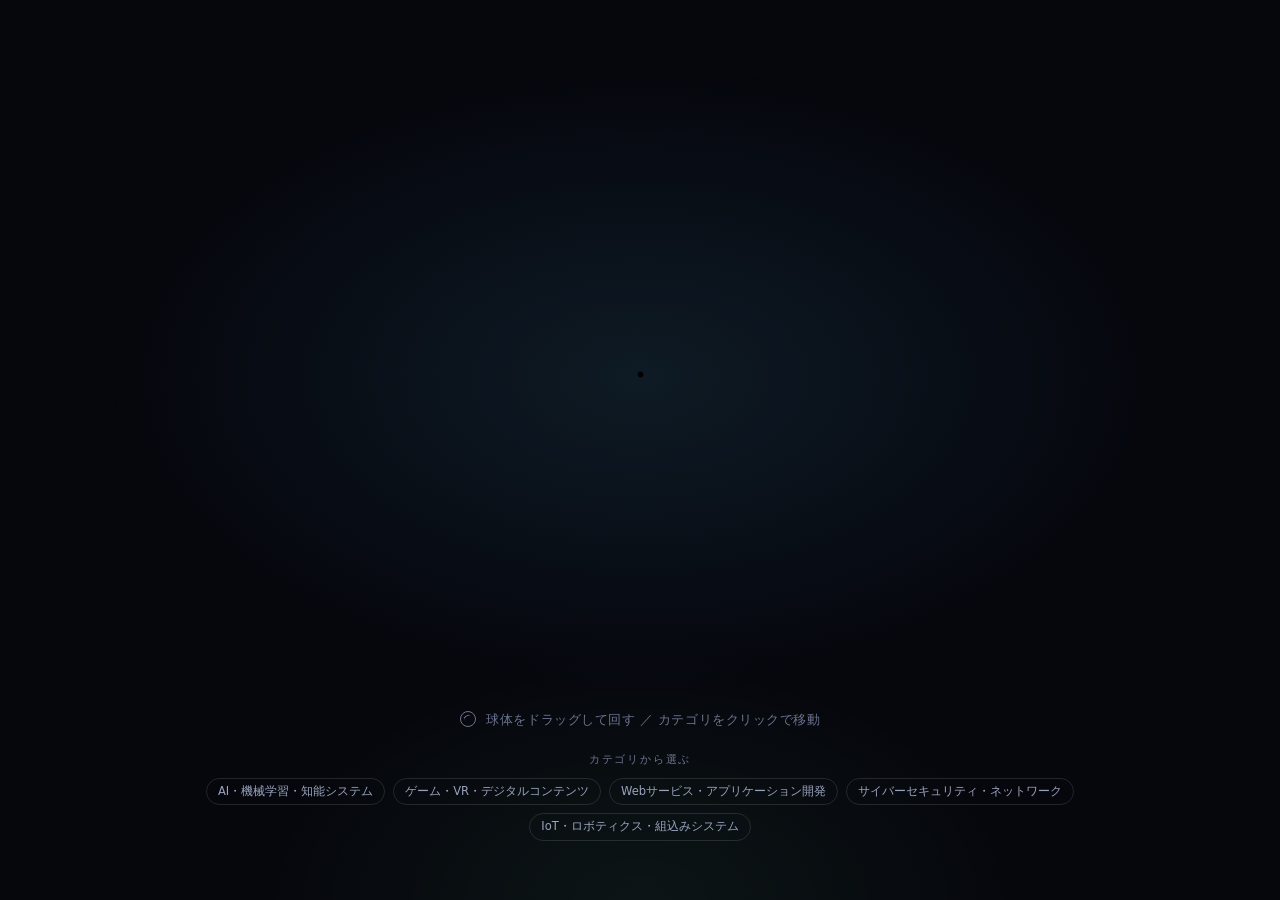
==== index.html @ f174122c "HIDD 先行研究 紹介動画サイトを追加 回転する球体でカテゴリを選び、カテゴリごとの動画一覧から Google ドライブ上の紹介動画を再生する静的サイト。  - ビルド工程なし。index.html" ====
<!DOCTYPE html>
<html lang="ja">
<head>
<meta charset="UTF-8">
<meta name="viewport" content="width=device-width, initial-scale=1">
<title>HIDD — 先行研究 紹介動画</title>
<meta name="description" content="先行研究の紹介動画をカテゴリ別に閲覧できるサイト。中央の球体を回してカテゴリを選択します。">
<link rel="stylesheet" href="css/common.css">
<link rel="stylesheet" href="css/index.css">
</head>
<body class="page-index">

<div class="bg-glow"></div>

<!-- 入場アニメーション用のオーバーレイ -->
<div class="intro-veil" id="introVeil" aria-hidden="true">
  <div class="intro-spark"></div>
</div>

<main class="stage" id="stage">

  <h1 class="visually-hidden">HIDD 先行研究 紹介動画</h1>

  <!-- 球体（Three.js のキャンバスがここに入る） -->
  <div class="sphere-wrap" id="sphereWrap">
    <div class="sphere-canvas" id="sphereCanvas"
         role="application"
         aria-label="カテゴリ選択の球体。ドラッグまたは矢印キーで回転します。"
         tabindex="0"></div>

    <!-- 3D 座標に追従する HTML ラベル群 -->
    <div class="labels" id="labels" aria-hidden="true">
      <div class="label label--brand" data-anchor="brand">
        <span class="label__brand-text">HIDD</span>
      </div>
      <!-- カテゴリラベルは js/sphere.js が data.js から生成 -->
    </div>
  </div>

  <p class="hint" id="hint">
    <span class="hint__icon" aria-hidden="true"></span>
    球体をドラッグして回す ／ カテゴリをクリックで移動
  </p>

  <!-- WebGL 非対応時のフォールバック兼、キーボード・支援技術向けの正規リンク -->
  <nav class="fallback-nav" id="fallbackNav" aria-label="カテゴリ">
    <p class="fallback-nav__title">カテゴリから選ぶ</p>
    <ul class="fallback-nav__list" id="fallbackList"></ul>
  </nav>

</main>

<script src="vendor/three.min.js"></script>
<script src="js/data.js"></script>
<script src="js/texture-lab.js"></script>
<script src="js/sphere.js"></script>
<script src="js/intro.js"></script>
</body>
</html>
---- css/common.css ----
/* HIDD — 共通スタイル（カラートークン・リセット・タイポ） */

:root {
  --bg:          #06070d;
  --bg-soft:     #0d1020;
  --surface:     rgba(255, 255, 255, 0.04);
  --surface-hi:  rgba(255, 255, 255, 0.08);
  --border:      rgba(255, 255, 255, 0.12);
  --border-hi:   rgba(255, 255, 255, 0.28);
  --fg:          #eef1f8;
  --fg-mute:     #9aa3bd;
  --fg-dim:      #6b7490;

  --accent-ai:   #5ac8fa;
  --accent-xr:   #ff7ac6;
  --accent-web:  #7affa8;
  --accent-iot:  #ffc861;

  --accent:      var(--accent-ai); /* ページごとに上書き */

  --font: -apple-system, BlinkMacSystemFont, "Hiragino Sans", "Hiragino Kaku Gothic ProN",
          "Yu Gothic", "Noto Sans JP", Meiryo, system-ui, sans-serif;
  --font-mono: ui-monospace, SFMono-Regular, Menlo, Consolas, monospace;

  --ease: cubic-bezier(0.22, 1, 0.36, 1);
}

*, *::before, *::after { box-sizing: border-box; }

html, body {
  margin: 0;
  padding: 0;
  background: var(--bg);
  color: var(--fg);
  font-family: var(--font);
  -webkit-font-smoothing: antialiased;
  text-rendering: optimizeLegibility;
}

body {
  min-height: 100vh;
  font-size: 15px;
  line-height: 1.7;
}

a { color: inherit; text-decoration: none; }

/* フォーカスリング（キーボード操作用） */
:focus-visible {
  outline: 2px solid var(--accent);
  outline-offset: 3px;
  border-radius: 4px;
}

/* 視覚的には隠すがスクリーンリーダーには読ませる */
.visually-hidden {
  position: absolute;
  width: 1px; height: 1px;
  margin: -1px; padding: 0;
  overflow: hidden;
  clip: rect(0 0 0 0);
  clip-path: inset(50%);
  white-space: nowrap;
  border: 0;
}

/* 背景のうっすらした発光（ポストプロセスの代替・描画コストゼロ） */
.bg-glow {
  position: fixed;
  inset: 0;
  z-index: 0;
  pointer-events: none;
  background:
    radial-gradient(60% 50% at 50% 42%, rgba(90, 200, 250, 0.10), transparent 70%),
    radial-gradient(45% 40% at 50% 100%, rgba(122, 255, 168, 0.06), transparent 70%);
}

@media (prefers-reduced-motion: reduce) {
  *, *::before, *::after {
    animation-duration: 0.01ms !important;
    animation-iteration-count: 1 !important;
    transition-duration: 0.01ms !important;
  }
}
---- css/index.css ----
/* HIDD — トップページ（球体） */

.page-index {
  overflow: hidden;
  height: 100vh;
  height: 100dvh;
}

.stage {
  position: relative;
  z-index: 1;
  height: 100vh;
  height: 100dvh;
  display: flex;
  flex-direction: column;
  align-items: center;
  justify-content: center;
  gap: clamp(10px, 2.2vh, 22px);
  padding: 24px clamp(16px, 5vw, 48px);
}

/* ---------- 球体 ---------- */

.sphere-wrap {
  position: relative;
  flex: 0 0 auto;
  width: min(70vmin, 640px);
  height: min(70vmin, 640px);
  /* ラベルが球の外側にはみ出せるようにする */
  overflow: visible;
}

.sphere-canvas {
  position: absolute;
  /* ラップいっぱいに描かず内側に寄せ、外周の余白をカテゴリラベルの居場所にする。
     .labels も同じ inset にして、ラベルの座標計算をキャンバス基準のまま使えるようにする。 */
  inset: 9%;
  cursor: grab;
  touch-action: none;      /* ドラッグ時にページがスクロールしないように */
  border-radius: 50%;
}
.sphere-canvas.is-dragging { cursor: grabbing; }
.sphere-canvas canvas { display: block; width: 100%; height: 100%; }

/* ---------- 3D 座標に追従するラベル ---------- */

.labels {
  position: absolute;
  inset: 9%;               /* .sphere-canvas と必ず同じ値にすること */
  pointer-events: none;    /* 個々のラベルだけ有効化する */
}

.label {
  position: absolute;
  top: 0;
  left: 0;
  /* transform は JS が毎フレーム上書きする */
  will-change: transform, opacity;
  white-space: nowrap;
  user-select: none;
}

/* 中央の HIDD */
.label--brand {
  font-weight: 800;
  letter-spacing: 0.22em;
  font-size: clamp(28px, 7vmin, 58px);
  text-indent: 0.22em;     /* letter-spacing の右余白を視覚的に相殺 */
  color: #fff;
  text-shadow: 0 0 24px rgba(120, 190, 255, 0.55), 0 0 60px rgba(90, 200, 250, 0.25);
}

/* カテゴリラベル */
.label--cat {
  pointer-events: auto;
  cursor: pointer;
  display: block;
  max-width: min(38vw, 212px);
  white-space: normal;
  text-align: center;
  font-size: clamp(10.5px, 1.7vmin, 13.5px);
  font-weight: 700;
  line-height: 1.45;
  letter-spacing: 0.01em;
  color: var(--fg);
  padding: 6px 12px;
  border: 1px solid var(--cat-accent, var(--border));
  border-radius: 999px;
  background: rgba(8, 10, 20, 0.72);
  backdrop-filter: blur(6px);
  -webkit-backdrop-filter: blur(6px);
  transition: background-color 0.2s var(--ease), box-shadow 0.2s var(--ease), color 0.2s var(--ease);
}

.label--cat::before {
  content: "";
  display: inline-block;
  width: 6px; height: 6px;
  margin-right: 7px;
  vertical-align: middle;
  border-radius: 50%;
  background: var(--cat-accent);
  box-shadow: 0 0 8px var(--cat-accent);
}

.label--cat:hover,
.label--cat.is-front {
  background: rgba(20, 26, 46, 0.9);
  box-shadow: 0 0 0 1px var(--cat-accent), 0 6px 26px rgba(0, 0, 0, 0.5);
}
.label--cat:hover { color: #fff; }

/* 球の裏側に回ったラベル（JS が付ける） */
.label.is-back { pointer-events: none; }

/* ---------- 操作ヒント ---------- */

.hint {
  margin: 0;
  flex: 0 0 auto;
  font-size: 13px;
  color: var(--fg-dim);
  letter-spacing: 0.04em;
  transition: opacity 0.5s var(--ease);
}
.hint.is-hidden { opacity: 0; }

.hint__icon {
  display: inline-block;
  width: 16px; height: 16px;
  margin-right: 6px;
  vertical-align: -3px;
  border: 1.5px solid var(--fg-dim);
  border-radius: 50%;
  position: relative;
}
.hint__icon::after {
  content: "";
  position: absolute;
  inset: 3px;
  border-top: 1.5px solid var(--fg-dim);
  border-radius: 50%;
  transform: rotate(-30deg);
}

/* ---------- フォールバック / キーボード用ナビ ---------- */

.fallback-nav {
  flex: 0 0 auto;
  width: 100%;
  max-width: 900px;
  text-align: center;
}

.fallback-nav__title {
  margin: 0 0 8px;
  font-size: 11px;
  letter-spacing: 0.16em;
  color: var(--fg-dim);
  text-transform: uppercase;
}

.fallback-nav__list {
  list-style: none;
  margin: 0;
  padding: 0;
  display: flex;
  flex-wrap: wrap;
  justify-content: center;
  gap: 8px;
}

.fallback-nav__link {
  display: inline-block;
  font-size: 11.5px;
  line-height: 1.35;
  color: var(--fg-mute);
  padding: 5px 11px;
  border: 1px solid var(--border);
  border-radius: 999px;
  transition: color 0.2s var(--ease), border-color 0.2s var(--ease), background-color 0.2s var(--ease);
}
.fallback-nav__link:hover {
  color: #fff;
  border-color: var(--cat-accent, var(--border-hi));
  background: var(--surface);
}

/* WebGL が使えないときは球体を隠してカード表示に切り替える */
.no-webgl .sphere-wrap,
.no-webgl .hint { display: none; }

.no-webgl .fallback-nav__title { font-size: 13px; letter-spacing: 0.08em; margin-bottom: 20px; }
.no-webgl .fallback-nav__list { flex-direction: column; align-items: stretch; gap: 12px; }
.no-webgl .fallback-nav__link {
  font-size: 15px;
  font-weight: 700;
  padding: 18px 20px;
  border-radius: 14px;
  color: var(--fg);
  border-color: var(--cat-accent);
}
.no-webgl .no-webgl-note {
  display: block;
  margin: 0 auto 28px;
  max-width: 460px;
  font-size: 13px;
  color: var(--fg-dim);
}

.no-webgl-note { display: none; }

/* ---------- 入場アニメーション ---------- */

.intro-veil {
  position: fixed;
  inset: 0;
  z-index: 10;
  background: var(--bg);
  display: grid;
  place-items: center;
  transition: opacity 0.7s var(--ease);
}
.intro-veil.is-done {
  opacity: 0;
  pointer-events: none;
}
.intro-veil.is-removed { display: none; }

.intro-spark {
  width: 10px;
  height: 10px;
  border-radius: 50%;
  background: #fff;
  box-shadow: 0 0 30px 8px rgba(120, 190, 255, 0.75);
  animation: intro-spark 1100ms var(--ease) forwards;
}

@keyframes intro-spark {
  0%   { transform: scale(0.2); opacity: 0; }
  35%  { transform: scale(1);   opacity: 1; }
  100% { transform: scale(34);  opacity: 0; }
}

/* イントロ中は本体を伏せておく */
.stage { opacity: 0; transition: opacity 0.8s var(--ease); }
.is-revealed .stage { opacity: 1; }

/* ラベルの opacity は js/sphere.js が毎フレーム inline で書く。
   ここで transition を掛けると毎フレームの書き換えに追従できず、
   文字が薄いまま止まって見えるので指定しない。入場フェードも JS 側で行う。 */

.hint, .fallback-nav {
  opacity: 0;
  transform: translateY(8px);
  transition: opacity 0.7s var(--ease), transform 0.7s var(--ease);
}
.is-revealed .hint,
.is-revealed .fallback-nav { opacity: 1; transform: none; }
.is-revealed .hint.is-hidden { opacity: 0; }

/* モーション抑制設定では演出を出さずに即表示する */
@media (prefers-reduced-motion: reduce) {
  .intro-veil { display: none; }
  .stage, .hint, .fallback-nav { opacity: 1; transform: none; }
}

/* ---------- 画面が低いとき ---------- */

@media (max-height: 640px) {
  .sphere-wrap { width: min(62vmin, 460px); height: min(62vmin, 460px); }
  .fallback-nav__title { display: none; }
}
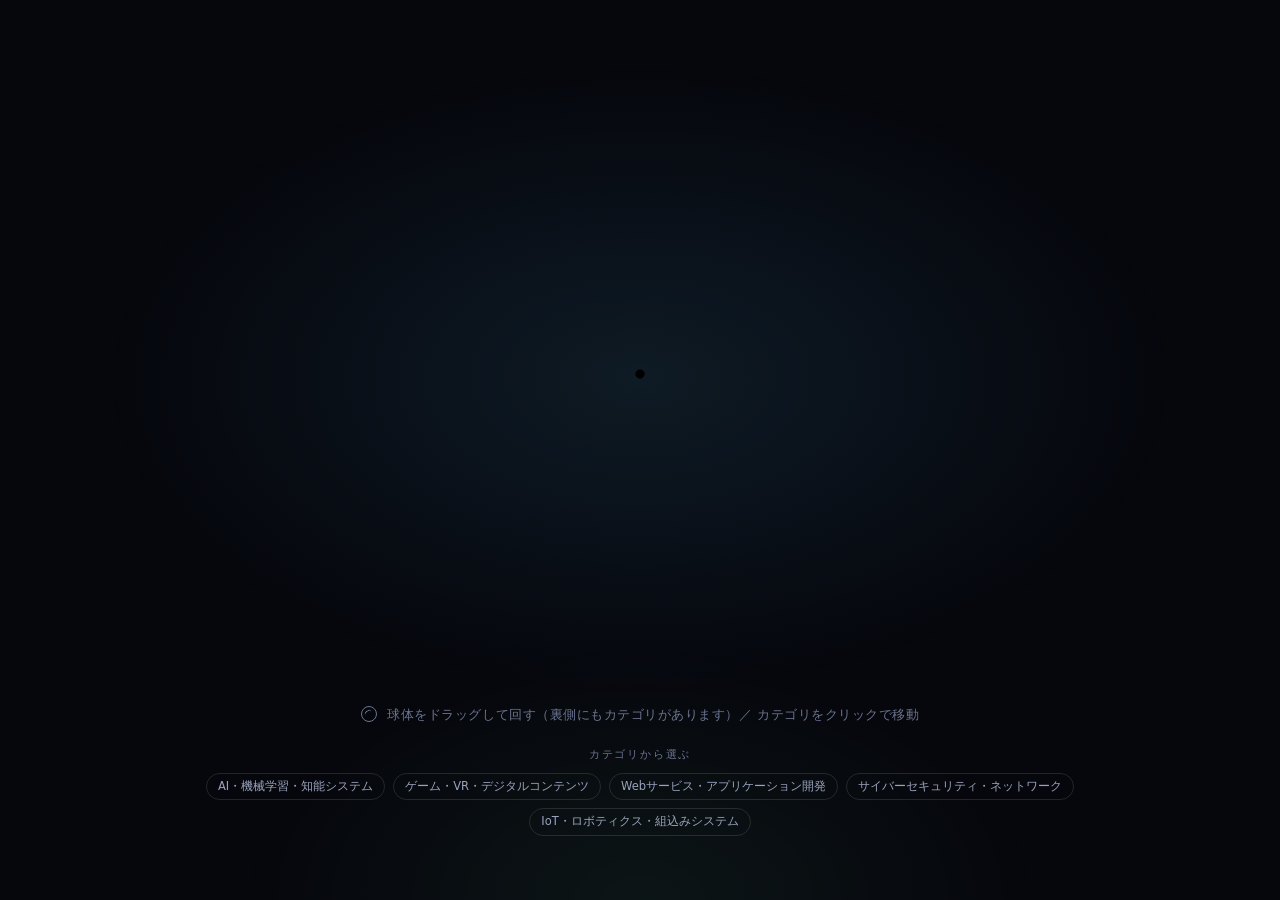
==== commit 2bb2492a: "カテゴリの配置を上下左右と後ろの軸方向に変更 5 カテゴリを等間隔の 5 角形に並べていたのを、正面（HIDD）を空けたまま 「上・右・下・左・後ろ」の軸方向へ 1 つずつ割り当てる形にした。 5 番" ====
--- a/index.html
+++ b/index.html
@@ -39,7 +39,7 @@
 
   <p class="hint" id="hint">
     <span class="hint__icon" aria-hidden="true"></span>
-    球体をドラッグして回す ／ カテゴリをクリックで移動
+    球体をドラッグして回す（裏側にもカテゴリがあります）／ カテゴリをクリックで移動
   </p>
 
   <!-- WebGL 非対応時のフォールバック兼、キーボード・支援技術向けの正規リンク -->
--- a/css/index.css
+++ b/css/index.css
@@ -24,8 +24,8 @@
 .sphere-wrap {
   position: relative;
   flex: 0 0 auto;
-  width: min(70vmin, 640px);
-  height: min(70vmin, 640px);
+  width: min(73vmin, 620px);
+  height: min(73vmin, 620px);
   /* ラベルが球の外側にはみ出せるようにする */
   overflow: visible;
 }
@@ -34,7 +34,7 @@
   position: absolute;
   /* ラップいっぱいに描かず内側に寄せ、外周の余白をカテゴリラベルの居場所にする。
      .labels も同じ inset にして、ラベルの座標計算をキャンバス基準のまま使えるようにする。 */
-  inset: 9%;
+  inset: 6%;
   cursor: grab;
   touch-action: none;      /* ドラッグ時にページがスクロールしないように */
   border-radius: 50%;
@@ -46,7 +46,7 @@
 
 .labels {
   position: absolute;
-  inset: 9%;               /* .sphere-canvas と必ず同じ値にすること */
+  inset: 6%;               /* .sphere-canvas と必ず同じ値にすること */
   pointer-events: none;    /* 個々のラベルだけ有効化する */
 }
 
